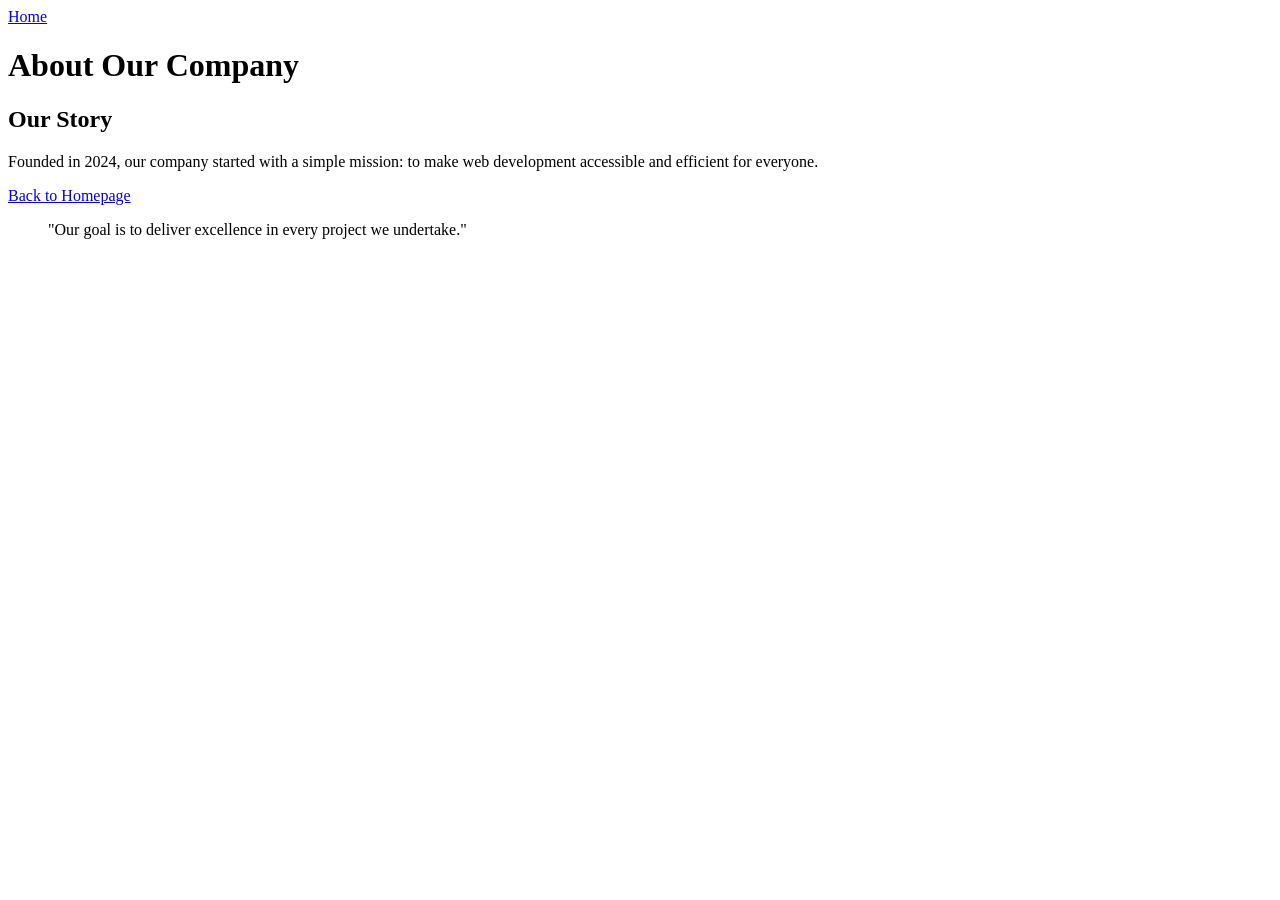
==== about.html @ 6ec9b60c "web for client" ====
<!DOCTYPE html>
<html lang="en">
<head>
    <meta charset="UTF-8">
    <meta name="viewport" content="width=device-width, initial-scale=1.0">
    <title>About Us</title>
</head>
<body>
<nav>
    
            <a href="index.html">Home</a>
            
        
</nav>

    <h1>About Our Company</h1>

    
    <h2>Our Story</h2>

    
    <p>Founded in 2024, our company started with a simple mission: to make web development accessible and efficient for everyone.</p>

    
    <p><a href="index.html">Back to Homepage</a></p>

    
    <blockquote>
        "Our goal is to deliver excellence in every project we undertake."
    </blockquote>

</body>
</html>
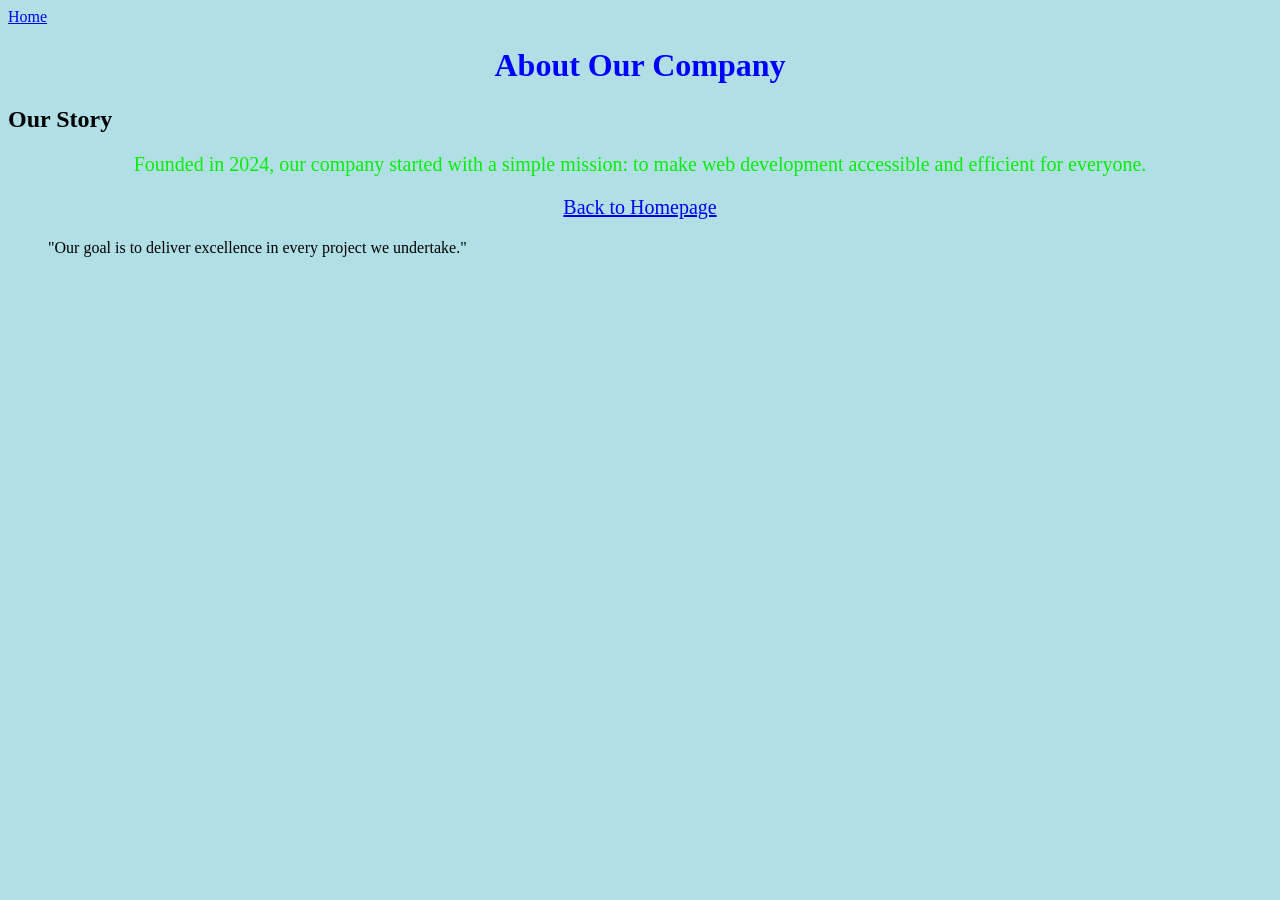
==== commit 0ea5db6f: "updated errors" ====
--- a/about.html
+++ b/about.html
@@ -4,6 +4,7 @@
     <meta charset="UTF-8">
     <meta name="viewport" content="width=device-width, initial-scale=1.0">
     <title>About Us</title>
+    <link rel="stylesheet" href="style.css">
 </head>
 <body>
 <nav>
--- a/style.css
+++ b/style.css
@@ -0,0 +1,15 @@
+body {
+  background-color: powderblue;
+}
+
+h1 {
+  color: rgb(0, 0, 255);
+  text-align: center;
+}
+
+p {
+  color: rgb(9, 235, 9);
+  font-size: 20px;
+  text-align: center;
+
+}
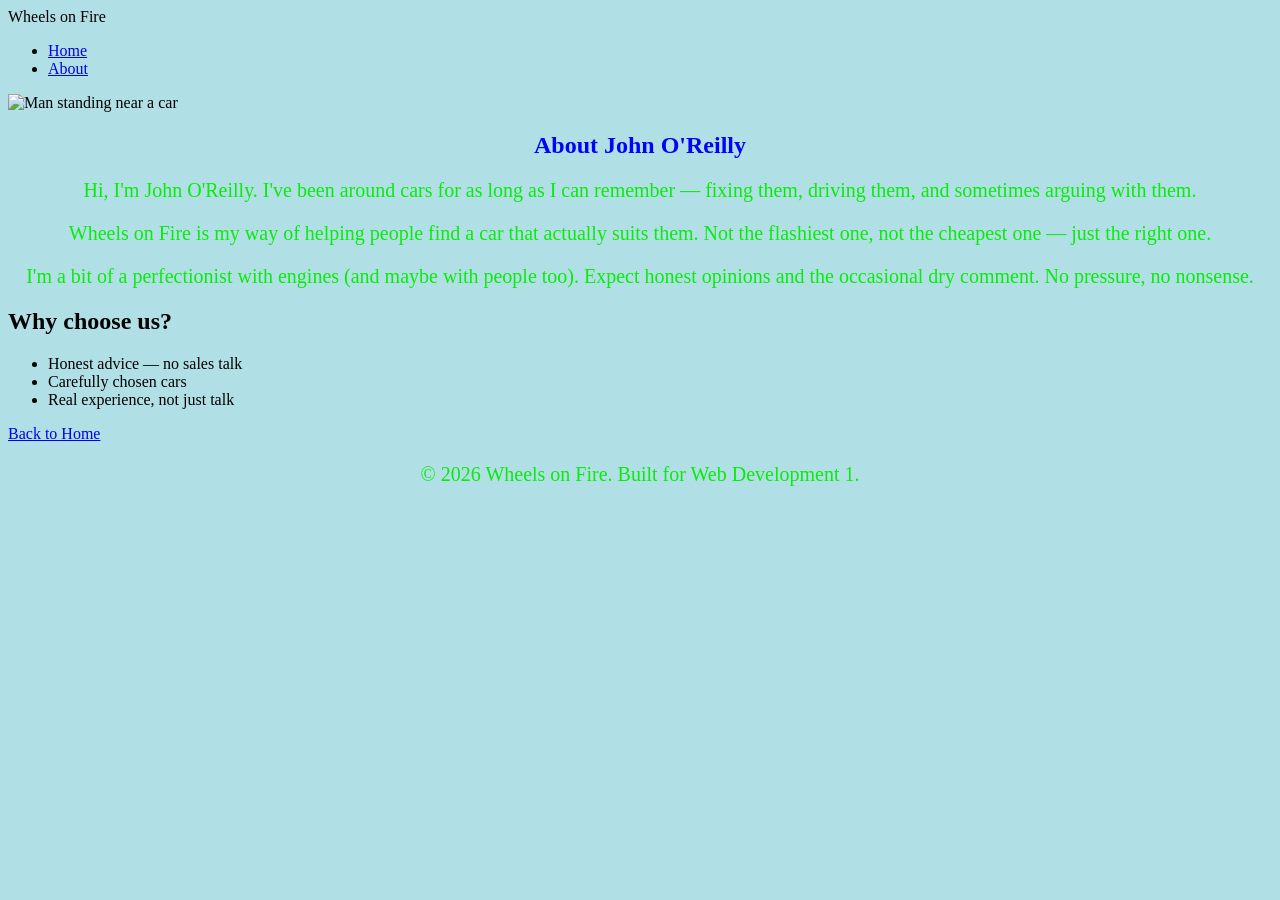
==== commit e62d5528: "Update about page for Wheels on Fire - John O'Reilly story" ====
--- a/about.html
+++ b/about.html
@@ -3,32 +3,49 @@
 <head>
     <meta charset="UTF-8">
     <meta name="viewport" content="width=device-width, initial-scale=1.0">
-    <title>About Us</title>
+    <title>About | Wheels on Fire</title>
     <link rel="stylesheet" href="style.css">
+    <link href="https://fonts.googleapis.com/css2?family=Inter:wght@400;600;700&display=swap" rel="stylesheet">
 </head>
 <body>
-<nav>
-    
-            <a href="index.html">Home</a>
+
+    <!-- Navigation -->
+    <nav class="main-nav">
+        <div class="logo">Wheels on Fire</div>
+        <ul class="nav-links">
+            <li><a href="index.html">Home</a></li>
+            <li><a href="about.html" class="active">About</a></li>
+        </ul>
+    </nav>
+
+    <main class="about-page">
+        <section class="about-content">
+            <img src="https://images.unsplash.com/photo-1560250097-0b93528c311a?w=500" alt="Man standing near a car" class="about-image">
             
-        
-</nav>
+            <div class="about-text">
+                <h1>About John O'Reilly</h1>
+                
+                <p>Hi, I'm John O'Reilly. I've been around cars for as long as I can remember — fixing them, driving them, and sometimes arguing with them.</p>
+                
+                <p>Wheels on Fire is my way of helping people find a car that actually suits them. Not the flashiest one, not the cheapest one — just the right one.</p>
+                
+                <p>I'm a bit of a perfectionist with engines (and maybe with people too). Expect honest opinions and the occasional dry comment. No pressure, no nonsense.</p>
 
-    <h1>About Our Company</h1>
+                <h2>Why choose us?</h2>
+                <ul class="reasons">
+                    <li>Honest advice — no sales talk</li>
+                    <li>Carefully chosen cars</li>
+                    <li>Real experience, not just talk</li>
+                </ul>
 
-    
-    <h2>Our Story</h2>
+                <a href="index.html" class="btn">Back to Home</a>
+            </div>
+        </section>
+    </main>
 
-    
-    <p>Founded in 2024, our company started with a simple mission: to make web development accessible and efficient for everyone.</p>
-
-    
-    <p><a href="index.html">Back to Homepage</a></p>
-
-    
-    <blockquote>
-        "Our goal is to deliver excellence in every project we undertake."
-    </blockquote>
+    <footer>
+        <p>&copy; 2026 Wheels on Fire. Built for Web Development 1.</p>
+    </footer>
 
 </body>
 </html>
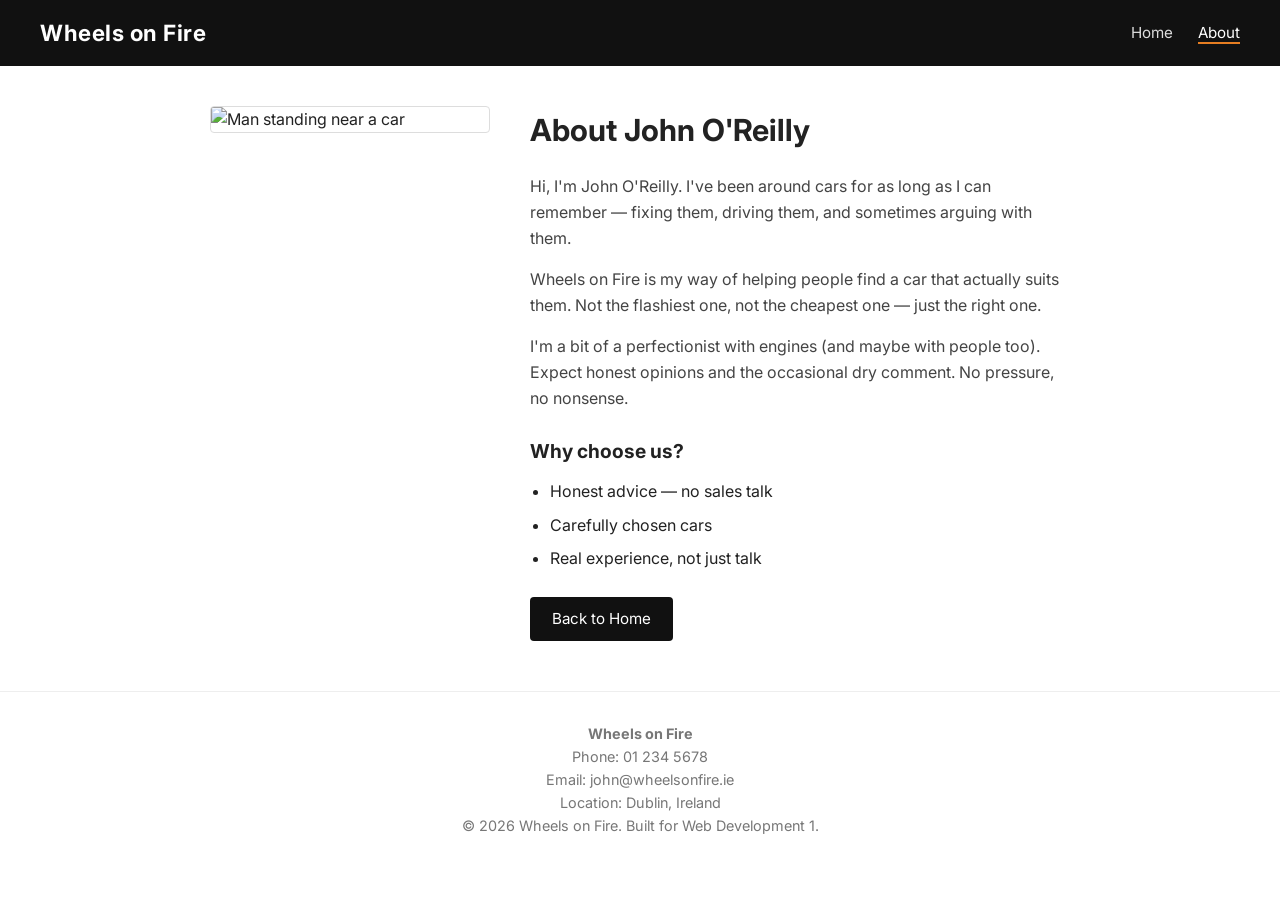
==== commit db9b0ca7: "Add contact details to footer on about page" ====
--- a/about.html
+++ b/about.html
@@ -44,7 +44,13 @@
     </main>
 
     <footer>
-        <p>&copy; 2026 Wheels on Fire. Built for Web Development 1.</p>
+        <div class="footer-content">
+            <p><strong>Wheels on Fire</strong></p>
+            <p>Phone: 01 234 5678</p>
+            <p>Email: john@wheelsonfire.ie</p>
+            <p>Location: Dublin, Ireland</p>
+            <p class="copyright">&copy; 2026 Wheels on Fire. Built for Web Development 1.</p>
+        </div>
     </footer>
 
 </body>
--- a/style.css
+++ b/style.css
@@ -1,15 +1,219 @@
+/* Google Font is linked in the HTML files */
+
+/* ===== Basic Reset & Body ===== */
+* {
+    margin: 0;
+    padding: 0;
+    box-sizing: border-box;
+}
+
 body {
-  background-color: powderblue;
-}
-
-h1 {
-  color: rgb(0, 0, 255);
-  text-align: center;
-}
-
-p {
-  color: rgb(9, 235, 9);
-  font-size: 20px;
-  text-align: center;
-
-}+    font-family: 'Inter', Arial, sans-serif;
+    line-height: 1.6;
+    color: #222;
+    background-color: #ffffff;
+}
+
+/* ===== Navigation ===== */
+.main-nav {
+    background-color: #111;
+    color: white;
+    padding: 15px 40px;
+    display: flex;
+    justify-content: space-between;
+    align-items: center;
+}
+
+.logo {
+    font-size: 1.4rem;
+    font-weight: 700;
+}
+
+.nav-links {
+    list-style: none;
+    display: flex;
+    gap: 25px;
+}
+
+.nav-links a {
+    color: #ddd;
+    text-decoration: none;
+    font-size: 0.95rem;
+}
+
+.nav-links a:hover,
+.nav-links a.active {
+    color: white;
+    border-bottom: 2px solid #e67e22;
+}
+
+/* ===== Hero Section (Homepage) ===== */
+.hero {
+    text-align: center;
+    padding: 30px 20px 10px;
+}
+
+.hero-image {
+    max-width: 900px;
+    width: 100%;
+    height: auto;
+    border-radius: 4px;
+    display: block;
+    margin: 0 auto;
+}
+
+.photo-credit {
+    font-size: 0.8rem;
+    color: #777;
+    margin-top: 8px;
+}
+
+/* ===== Intro Section ===== */
+.intro {
+    text-align: center;
+    padding: 40px 20px 20px;
+    max-width: 700px;
+    margin: 0 auto;
+}
+
+.intro h1 {
+    font-size: 2.2rem;
+    margin-bottom: 12px;
+    font-weight: 700;
+}
+
+.intro p {
+    color: #555;
+    font-size: 1.05rem;
+}
+
+/* ===== Car of the Week (Box Model used here) ===== */
+.car-of-week {
+    display: flex;
+    flex-wrap: wrap;
+    gap: 30px;
+    max-width: 900px;
+    margin: 40px auto;
+    padding: 25px;
+    border: 1px solid #e0e0e0;
+    border-radius: 6px;
+    background-color: #fafafa;
+}
+
+.featured-image {
+    width: 320px;
+    height: auto;
+    border-radius: 4px;
+}
+
+.featured-text {
+    flex: 1;
+    min-width: 250px;
+}
+
+.featured-text h2 {
+    font-size: 1rem;
+    color: #888;
+    text-transform: uppercase;
+    letter-spacing: 1px;
+    margin-bottom: 8px;
+}
+
+.featured-text h3 {
+    font-size: 1.5rem;
+    margin-bottom: 12px;
+}
+
+.featured-text p {
+    margin-bottom: 20px;
+    color: #444;
+}
+
+/* ===== Button ===== */
+.btn {
+    display: inline-block;
+    background-color: #111;
+    color: white;
+    padding: 10px 22px;
+    text-decoration: none;
+    border-radius: 4px;
+    font-size: 0.95rem;
+}
+
+.btn:hover {
+    background-color: #e67e22;
+}
+
+/* ===== About Page ===== */
+.about-page {
+    max-width: 900px;
+    margin: 40px auto;
+    padding: 0 20px;
+}
+
+.about-content {
+    display: flex;
+    flex-wrap: wrap;
+    gap: 40px;
+    align-items: flex-start;
+}
+
+.about-image {
+    width: 280px;
+    height: auto;
+    border-radius: 4px;
+    border: 1px solid #ddd;
+}
+
+.about-text {
+    flex: 1;
+    min-width: 280px;
+}
+
+.about-text h1 {
+    font-size: 1.9rem;
+    margin-bottom: 20px;
+}
+
+.about-text p {
+    margin-bottom: 16px;
+    color: #444;
+}
+
+.about-text h2 {
+    font-size: 1.2rem;
+    margin: 25px 0 12px;
+}
+
+.reasons {
+    margin-bottom: 25px;
+    padding-left: 20px;
+}
+
+.reasons li {
+    margin-bottom: 8px;
+}
+
+/* ===== Footer ===== */
+footer {
+    text-align: center;
+    padding: 30px 20px;
+    margin-top: 50px;
+    border-top: 1px solid #eee;
+    color: #777;
+    font-size: 0.9rem;
+}
+
+/* ===== Extra Selectors for Lab Requirements ===== */
+
+/* ID selector */
+#featured {
+    box-shadow: 0 2px 8px rgba(0,0,0,0.06);
+}
+
+/* Descendant selector */
+.main-nav .logo {
+    letter-spacing: 0.5px;
+}
+
+/* Pseudo-class already used above with :hover and .active */
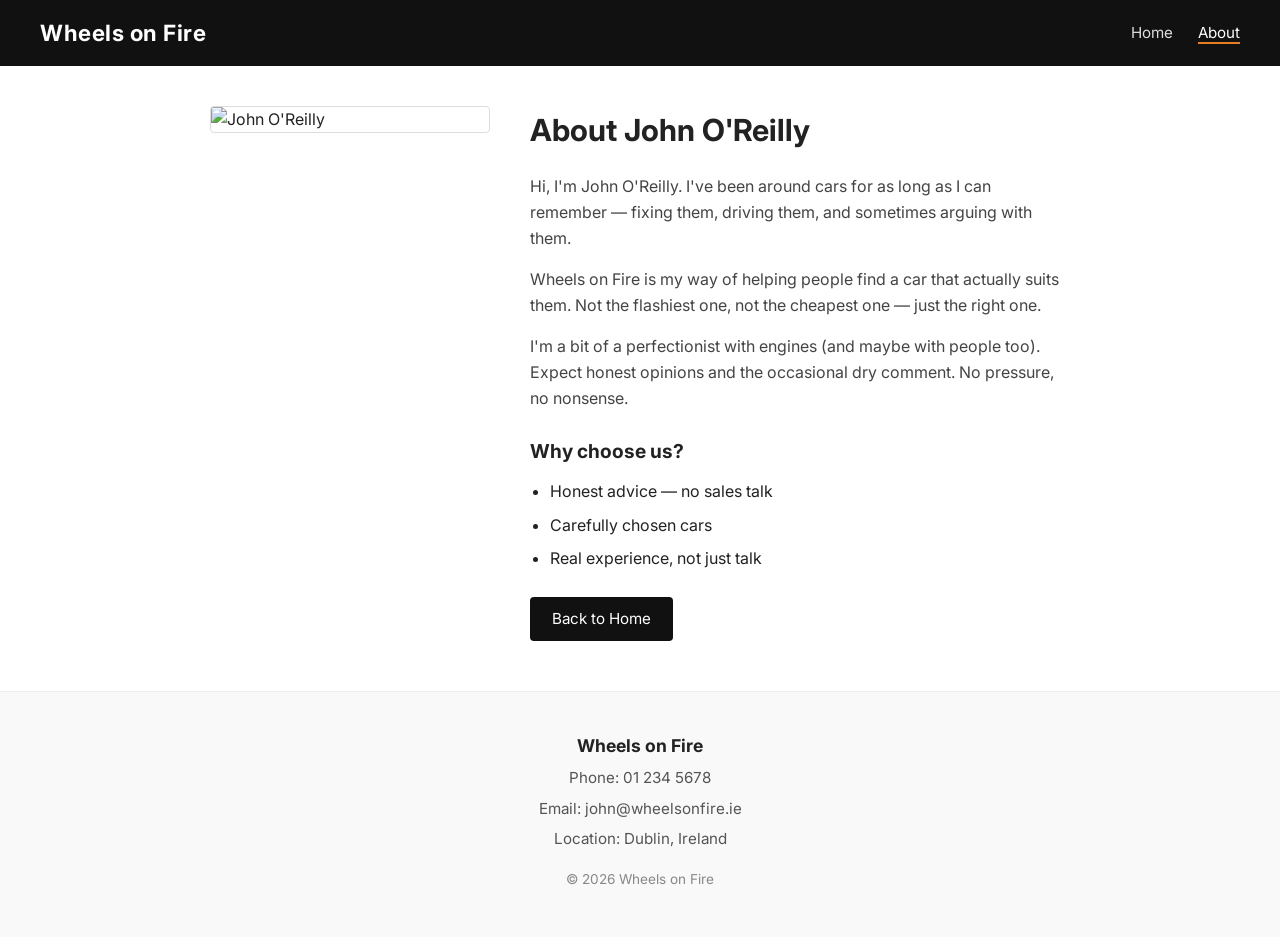
==== commit c0d807cf: "Simplify about page footer" ====
--- a/about.html
+++ b/about.html
@@ -20,7 +20,7 @@
 
     <main class="about-page">
         <section class="about-content">
-            <img src="https://images.unsplash.com/photo-1560250097-0b93528c311a?w=500" alt="Man standing near a car" class="about-image">
+            <img src="https://images.unsplash.com/photo-1560250097-0b93528c311a?w=500" alt="John O'Reilly" class="about-image">
             
             <div class="about-text">
                 <h1>About John O'Reilly</h1>
@@ -49,7 +49,7 @@
             <p>Phone: 01 234 5678</p>
             <p>Email: john@wheelsonfire.ie</p>
             <p>Location: Dublin, Ireland</p>
-            <p class="copyright">&copy; 2026 Wheels on Fire. Built for Web Development 1.</p>
+            <p class="copyright">&copy; 2026 Wheels on Fire</p>
         </div>
     </footer>
 
--- a/style.css
+++ b/style.css
@@ -197,11 +197,27 @@
 /* ===== Footer ===== */
 footer {
     text-align: center;
-    padding: 30px 20px;
+    padding: 40px 20px;
     margin-top: 50px;
     border-top: 1px solid #eee;
-    color: #777;
-    font-size: 0.9rem;
+    background-color: #f9f9f9;
+    color: #555;
+    font-size: 0.95rem;
+}
+
+.footer-content p {
+    margin-bottom: 6px;
+}
+
+.footer-content strong {
+    font-size: 1.1rem;
+    color: #222;
+}
+
+.copyright {
+    margin-top: 18px;
+    font-size: 0.85rem;
+    color: #888;
 }
 
 /* ===== Extra Selectors for Lab Requirements ===== */
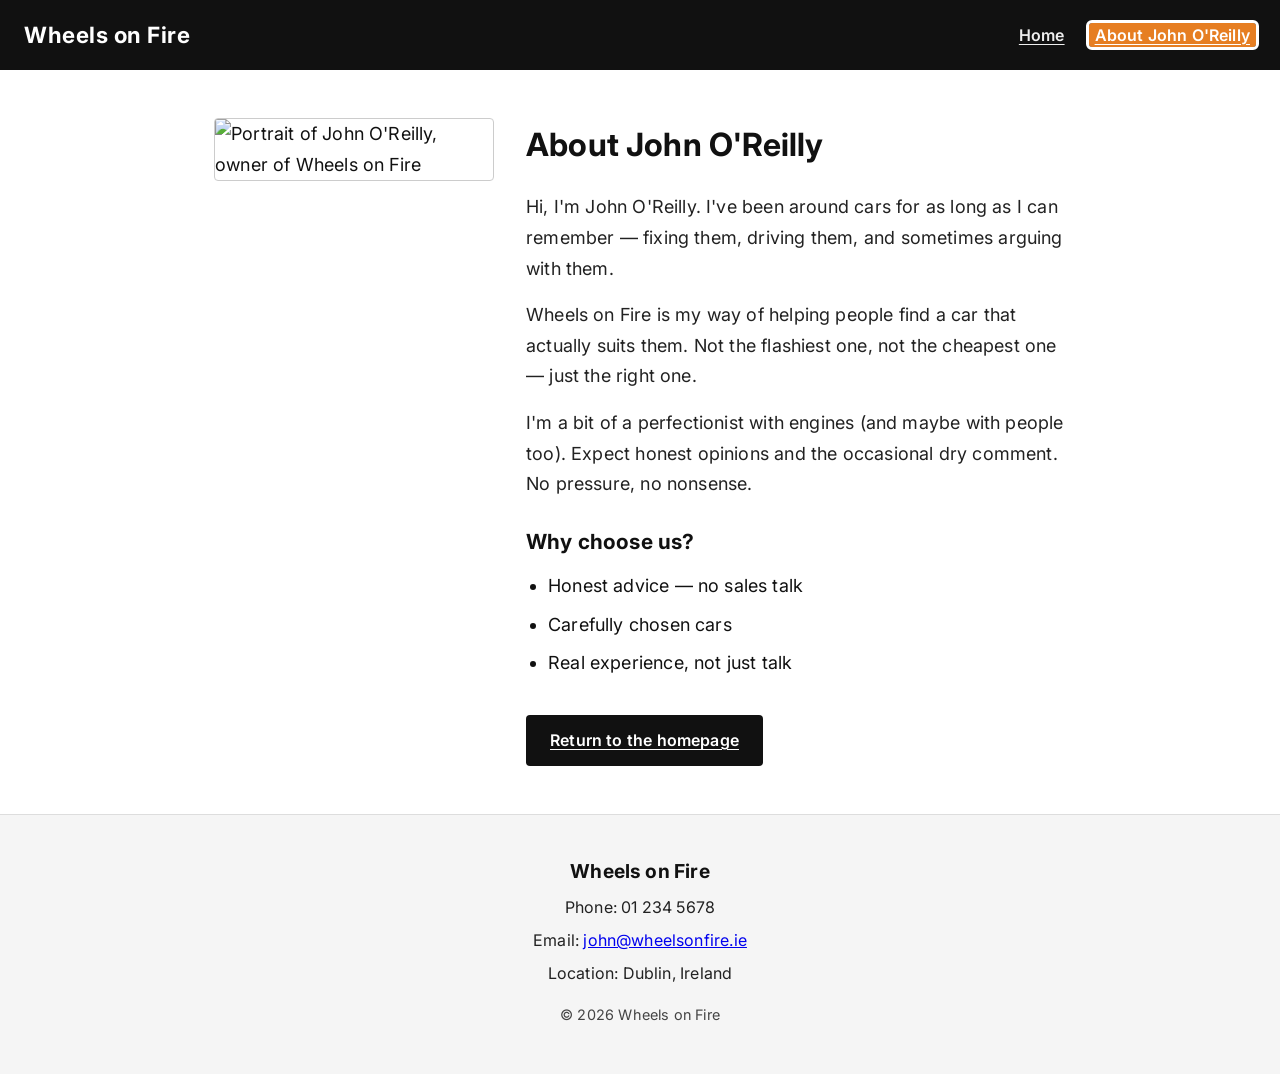
==== commit 2c212491: "Week 8: Accessibility improvements (fonts, contrast, alt text, focus, semantics)" ====
--- a/about.html
+++ b/about.html
@@ -8,19 +8,20 @@
     <link href="https://fonts.googleapis.com/css2?family=Inter:wght@400;600;700&display=swap" rel="stylesheet">
 </head>
 <body>
+    <a href="#main-content" class="skip-link">Skip to main content</a>
 
     <!-- Navigation -->
-    <nav class="main-nav">
+    <nav class="main-nav" aria-label="Main navigation">
         <div class="logo">Wheels on Fire</div>
         <ul class="nav-links">
             <li><a href="index.html">Home</a></li>
-            <li><a href="about.html" class="active">About</a></li>
+            <li><a href="about.html" class="active" aria-current="page">About John O'Reilly</a></li>
         </ul>
     </nav>
 
-    <main class="about-page">
+    <main id="main-content" class="about-page">
         <section class="about-content">
-            <img src="https://images.unsplash.com/photo-1560250097-0b93528c311a?w=500" alt="John O'Reilly" class="about-image">
+            <img src="https://images.unsplash.com/photo-1560250097-0b93528c311a?w=500" alt="Portrait of John O'Reilly, owner of Wheels on Fire" class="about-image">
             
             <div class="about-text">
                 <h1>About John O'Reilly</h1>
@@ -38,7 +39,7 @@
                     <li>Real experience, not just talk</li>
                 </ul>
 
-                <a href="index.html" class="btn">Back to Home</a>
+                <a href="index.html" class="btn">Return to the homepage</a>
             </div>
         </section>
     </main>
@@ -47,11 +48,11 @@
         <div class="footer-content">
             <p><strong>Wheels on Fire</strong></p>
             <p>Phone: 01 234 5678</p>
-            <p>Email: john@wheelsonfire.ie</p>
+            <p>Email: <a href="mailto:john@wheelsonfire.ie">john@wheelsonfire.ie</a></p>
             <p>Location: Dublin, Ireland</p>
             <p class="copyright">&copy; 2026 Wheels on Fire</p>
         </div>
     </footer>
 
 </body>
-</html>+</html>
--- a/style.css
+++ b/style.css
@@ -1,5 +1,3 @@
-/* Google Font is linked in the HTML files */
-
 /* ===== Basic Reset & Body ===== */
 * {
     margin: 0;
@@ -8,125 +6,161 @@
 }
 
 body {
-    font-family: 'Inter', Arial, sans-serif;
-    line-height: 1.6;
-    color: #222;
+    font-family: 'Inter', Arial, Helvetica, sans-serif;
+    font-size: 18px; /* Larger base for dyslexia */
+    line-height: 1.7; /* Better readability */
+    color: #111; /* High contrast dark text */
     background-color: #ffffff;
+    letter-spacing: 0.01em;
+}
+
+/* Skip link for keyboard / screen reader users */
+.skip-link {
+    position: absolute;
+    top: -40px;
+    left: 0;
+    background: #111;
+    color: #fff;
+    padding: 8px 16px;
+    z-index: 100;
+    text-decoration: none;
+}
+.skip-link:focus {
+    top: 0;
 }
 
 /* ===== Navigation ===== */
 .main-nav {
     background-color: #111;
     color: white;
-    padding: 15px 40px;
+    padding: 16px 24px;
     display: flex;
     justify-content: space-between;
     align-items: center;
+    flex-wrap: wrap;
+    gap: 12px;
 }
 
 .logo {
     font-size: 1.4rem;
     font-weight: 700;
+    letter-spacing: 0.5px;
 }
 
 .nav-links {
     list-style: none;
     display: flex;
-    gap: 25px;
+    gap: 24px;
 }
 
 .nav-links a {
-    color: #ddd;
-    text-decoration: none;
-    font-size: 0.95rem;
+    color: #eee;
+    text-decoration: underline; /* Don't rely on colour alone */
+    text-underline-offset: 3px;
+    font-size: 1rem;
+    font-weight: 600;
 }
 
 .nav-links a:hover,
+.nav-links a:focus,
 .nav-links a.active {
-    color: white;
-    border-bottom: 2px solid #e67e22;
-}
-
-/* ===== Hero Section (Homepage) ===== */
+    color: #fff;
+    background-color: #e67e22;
+    padding: 2px 6px;
+    border-radius: 3px;
+    outline: 3px solid #fff; /* Strong focus indicator */
+}
+
+/* ===== Hero Image ===== */
 .hero {
-    text-align: center;
-    padding: 30px 20px 10px;
+    width: 100%;
+    overflow: hidden;
 }
 
 .hero-image {
-    max-width: 900px;
     width: 100%;
     height: auto;
-    border-radius: 4px;
+    max-height: 480px;
+    object-fit: cover;
     display: block;
-    margin: 0 auto;
-}
-
-.photo-credit {
-    font-size: 0.8rem;
-    color: #777;
-    margin-top: 8px;
-}
-
-/* ===== Intro Section ===== */
+}
+
+/* ===== Intro / Heading ===== */
 .intro {
-    text-align: center;
-    padding: 40px 20px 20px;
-    max-width: 700px;
+    text-align: left; /* Avoid justified text */
+    padding: 48px 24px 32px;
+    max-width: 800px;
     margin: 0 auto;
 }
 
 .intro h1 {
     font-size: 2.2rem;
-    margin-bottom: 12px;
+    margin-bottom: 16px;
     font-weight: 700;
+    color: #111;
 }
 
 .intro p {
-    color: #555;
-    font-size: 1.05rem;
-}
-
-/* ===== Car of the Week (Box Model used here) ===== */
+    color: #222;
+    font-size: 1.15rem;
+    max-width: 700px;
+}
+
+/* ===== Car sections ===== */
 .car-of-week {
     display: flex;
     flex-wrap: wrap;
-    gap: 30px;
-    max-width: 900px;
-    margin: 40px auto;
-    padding: 25px;
-    border: 1px solid #e0e0e0;
+    gap: 32px;
+    max-width: 1000px;
+    margin: 24px auto 48px;
+    padding: 28px;
+    border: 1px solid #ddd;
+    border-radius: 8px;
+    background-color: #fafafa;
+    align-items: center;
+}
+
+.featured-image {
+    width: 100%;
+    max-width: 420px;
+    height: auto;
     border-radius: 6px;
-    background-color: #fafafa;
-}
-
-.featured-image {
-    width: 320px;
-    height: auto;
-    border-radius: 4px;
+    object-fit: cover;
 }
 
 .featured-text {
     flex: 1;
-    min-width: 250px;
+    min-width: 280px;
 }
 
 .featured-text h2 {
-    font-size: 1rem;
-    color: #888;
+    font-size: 0.95rem;
+    color: #333;
     text-transform: uppercase;
     letter-spacing: 1px;
+    margin-bottom: 10px;
+    font-weight: 700;
+}
+
+.featured-text h3 {
+    font-size: 1.7rem;
+    margin-bottom: 12px;
+    color: #111;
+}
+
+.featured-text p {
+    margin-bottom: 16px;
+    color: #222;
+}
+
+.features {
+    padding-left: 22px;
+    margin-top: 8px;
+}
+
+.features li {
     margin-bottom: 8px;
-}
-
-.featured-text h3 {
-    font-size: 1.5rem;
-    margin-bottom: 12px;
-}
-
-.featured-text p {
-    margin-bottom: 20px;
-    color: #444;
+    color: #222;
 }
 
 /* ===== Button ===== */
@@ -134,35 +168,41 @@
     display: inline-block;
     background-color: #111;
     color: white;
-    padding: 10px 22px;
-    text-decoration: none;
+    padding: 12px 24px;
+    text-decoration: underline;
+    text-underline-offset: 3px;
     border-radius: 4px;
-    font-size: 0.95rem;
-}
-
-.btn:hover {
+    font-size: 1rem;
+    font-weight: 600;
+    margin-top: 12px;
+}
+
+.btn:hover,
+.btn:focus {
     background-color: #e67e22;
+    outline: 3px solid #111;
 }
 
 /* ===== About Page ===== */
 .about-page {
     max-width: 900px;
-    margin: 40px auto;
-    padding: 0 20px;
+    margin: 48px auto;
+    padding: 0 24px;
 }
 
 .about-content {
     display: flex;
     flex-wrap: wrap;
-    gap: 40px;
+    gap: 32px;
     align-items: flex-start;
 }
 
 .about-image {
-    width: 280px;
+    width: 100%;
+    max-width: 280px;
     height: auto;
     border-radius: 4px;
-    border: 1px solid #ddd;
+    border: 1px solid #ccc;
 }
 
 .about-text {
@@ -171,26 +211,50 @@
 }
 
 .about-text h1 {
-    font-size: 1.9rem;
+    font-size: 2rem;
     margin-bottom: 20px;
+    color: #111;
 }
 
 .about-text p {
     margin-bottom: 16px;
-    color: #444;
+    color: #222;
 }
 
 .about-text h2 {
-    font-size: 1.2rem;
-    margin: 25px 0 12px;
+    font-size: 1.3rem;
+    margin: 24px 0 12px;
+    color: #111;
 }
 
 .reasons {
-    margin-bottom: 25px;
-    padding-left: 20px;
+    margin-bottom: 24px;
+    padding-left: 22px;
 }
 
 .reasons li {
+    margin-bottom: 8px;
+}
+
+/* Accessibility note section */
+.accessibility-note {
+    max-width: 800px;
+    margin: 40px auto;
+    padding: 20px 24px;
+    background: #f0f0f0;
+    border-left: 4px solid #111;
+}
+
+.accessibility-note h2 {
+    font-size: 1.3rem;
+    margin-bottom: 12px;
+}
+
+.accessibility-note ul {
+    padding-left: 22px;
+}
+
+.accessibility-note li {
     margin-bottom: 8px;
 }
 
@@ -198,11 +262,11 @@
 footer {
     text-align: center;
     padding: 40px 20px;
-    margin-top: 50px;
-    border-top: 1px solid #eee;
-    background-color: #f9f9f9;
-    color: #555;
-    font-size: 0.95rem;
+    margin-top: 48px;
+    border-top: 1px solid #ddd;
+    background-color: #f5f5f5;
+    color: #222;
+    font-size: 1rem;
 }
 
 .footer-content p {
@@ -210,26 +274,51 @@
 }
 
 .footer-content strong {
-    font-size: 1.1rem;
-    color: #222;
+    font-size: 1.2rem;
+    color: #111;
 }
 
 .copyright {
-    margin-top: 18px;
-    font-size: 0.85rem;
-    color: #888;
-}
-
-/* ===== Extra Selectors for Lab Requirements ===== */
-
-/* ID selector */
-#featured {
-    box-shadow: 0 2px 8px rgba(0,0,0,0.06);
-}
-
-/* Descendant selector */
-.main-nav .logo {
-    letter-spacing: 0.5px;
-}
-
-/* Pseudo-class already used above with :hover and .active */
+    margin-top: 16px;
+    font-size: 0.9rem;
+    color: #444;
+}
+
+/* Focus visible for all interactive elements */
+:focus-visible {
+    outline: 3px solid #e67e22;
+    outline-offset: 2px;
+}
+
+/* ===== Responsive ===== */
+@media (max-width: 768px) {
+    body {
+        font-size: 17px;
+    }
+
+    .main-nav {
+        padding: 14px 16px;
+        flex-direction: column;
+        text-align: center;
+    }
+
+    .intro h1 {
+        font-size: 1.8rem;
+    }
+
+    .car-of-week {
+        flex-direction: column;
+        text-align: left;
+        padding: 20px 16px;
+        margin: 16px 16px 32px;
+    }
+
+    .featured-image {
+        max-width: 100%;
+    }
+
+    .about-content {
+        flex-direction: column;
+        align-items: center;
+    }
+}
